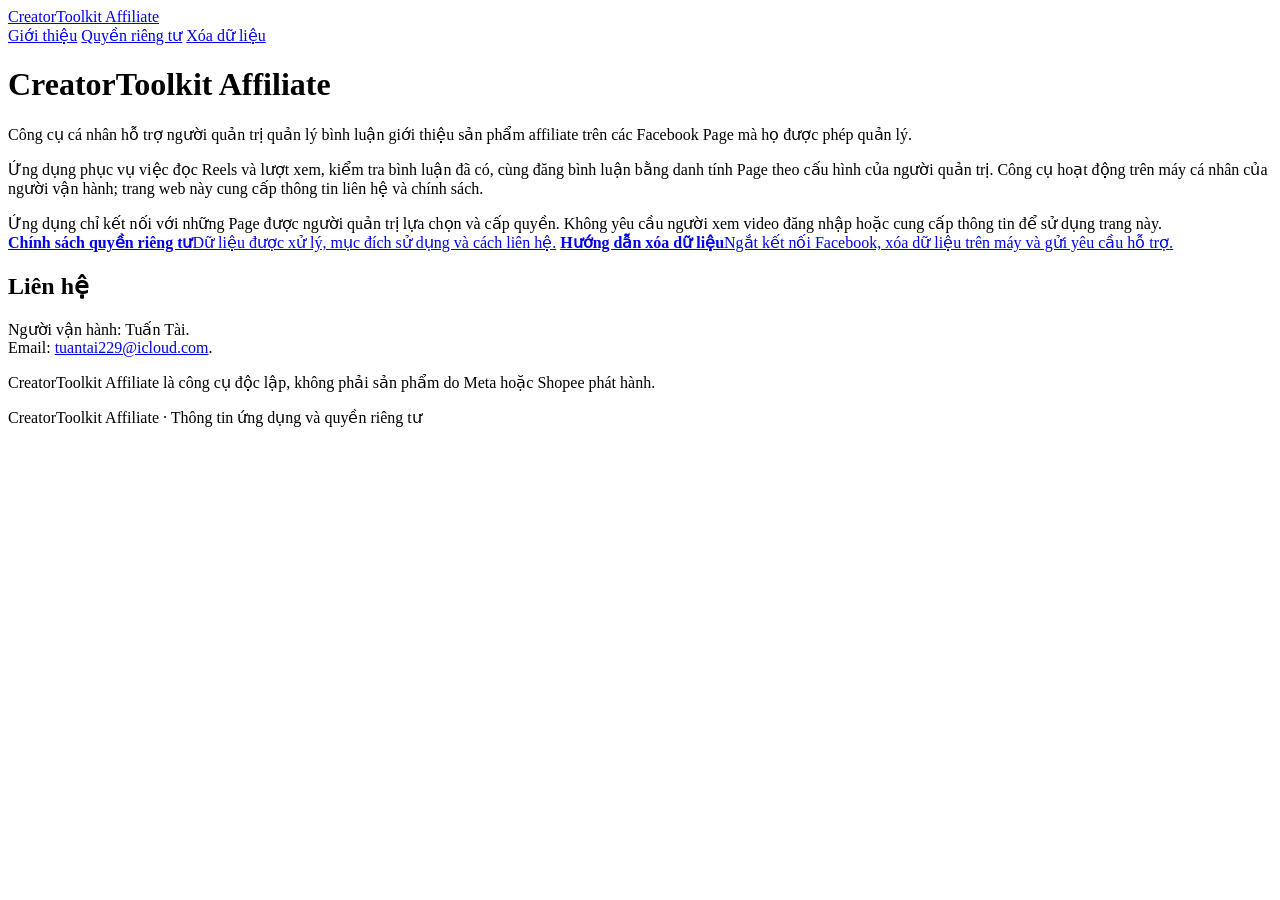
==== index.html @ e44db35c "Publish CreatorToolkit Affiliate information This HTML file provides information about the CreatorTo" ====
<!doctype html>
<html lang="vi">
<head>
  <meta charset="utf-8">
  <meta name="viewport" content="width=device-width, initial-scale=1">
  <meta name="description" content="Thông tin về ứng dụng CreatorToolkit Affiliate, chính sách quyền riêng tư và hướng dẫn xóa dữ liệu.">
  <title>CreatorToolkit Affiliate</title>
  <link rel="stylesheet" href="style.css">
</head>
<body>
  <header>
    <a class="brand" href="index.html">CreatorToolkit Affiliate</a>
    <nav aria-label="Điều hướng chính">
      <a href="index.html" aria-current="page">Giới thiệu</a>
      <a href="privacy.html">Quyền riêng tư</a>
      <a href="data-deletion.html">Xóa dữ liệu</a>
    </nav>
  </header>
  <main>
    <h1>CreatorToolkit Affiliate</h1>
    <p>Công cụ cá nhân hỗ trợ người quản trị quản lý bình luận giới thiệu sản phẩm affiliate trên các Facebook Page mà họ được phép quản lý.</p>
    <p>Ứng dụng phục vụ việc đọc Reels và lượt xem, kiểm tra bình luận đã có, cùng đăng bình luận bằng danh tính Page theo cấu hình của người quản trị. Công cụ hoạt động trên máy cá nhân của người vận hành; trang web này cung cấp thông tin liên hệ và chính sách.</p>
    <div class="notice">Ứng dụng chỉ kết nối với những Page được người quản trị lựa chọn và cấp quyền. Không yêu cầu người xem video đăng nhập hoặc cung cấp thông tin để sử dụng trang này.</div>
    <div class="cards">
      <a class="card" href="privacy.html"><strong>Chính sách quyền riêng tư</strong><span>Dữ liệu được xử lý, mục đích sử dụng và cách liên hệ.</span></a>
      <a class="card" href="data-deletion.html"><strong>Hướng dẫn xóa dữ liệu</strong><span>Ngắt kết nối Facebook, xóa dữ liệu trên máy và gửi yêu cầu hỗ trợ.</span></a>
    </div>
    <h2>Liên hệ</h2>
    <p>Người vận hành: Tuấn Tài.<br>Email: <a href="mailto:tuantai229@icloud.com">tuantai229@icloud.com</a>.</p>
    <p class="meta">CreatorToolkit Affiliate là công cụ độc lập, không phải sản phẩm do Meta hoặc Shopee phát hành.</p>
  </main>
  <footer>CreatorToolkit Affiliate · Thông tin ứng dụng và quyền riêng tư</footer>
</body>
</html>
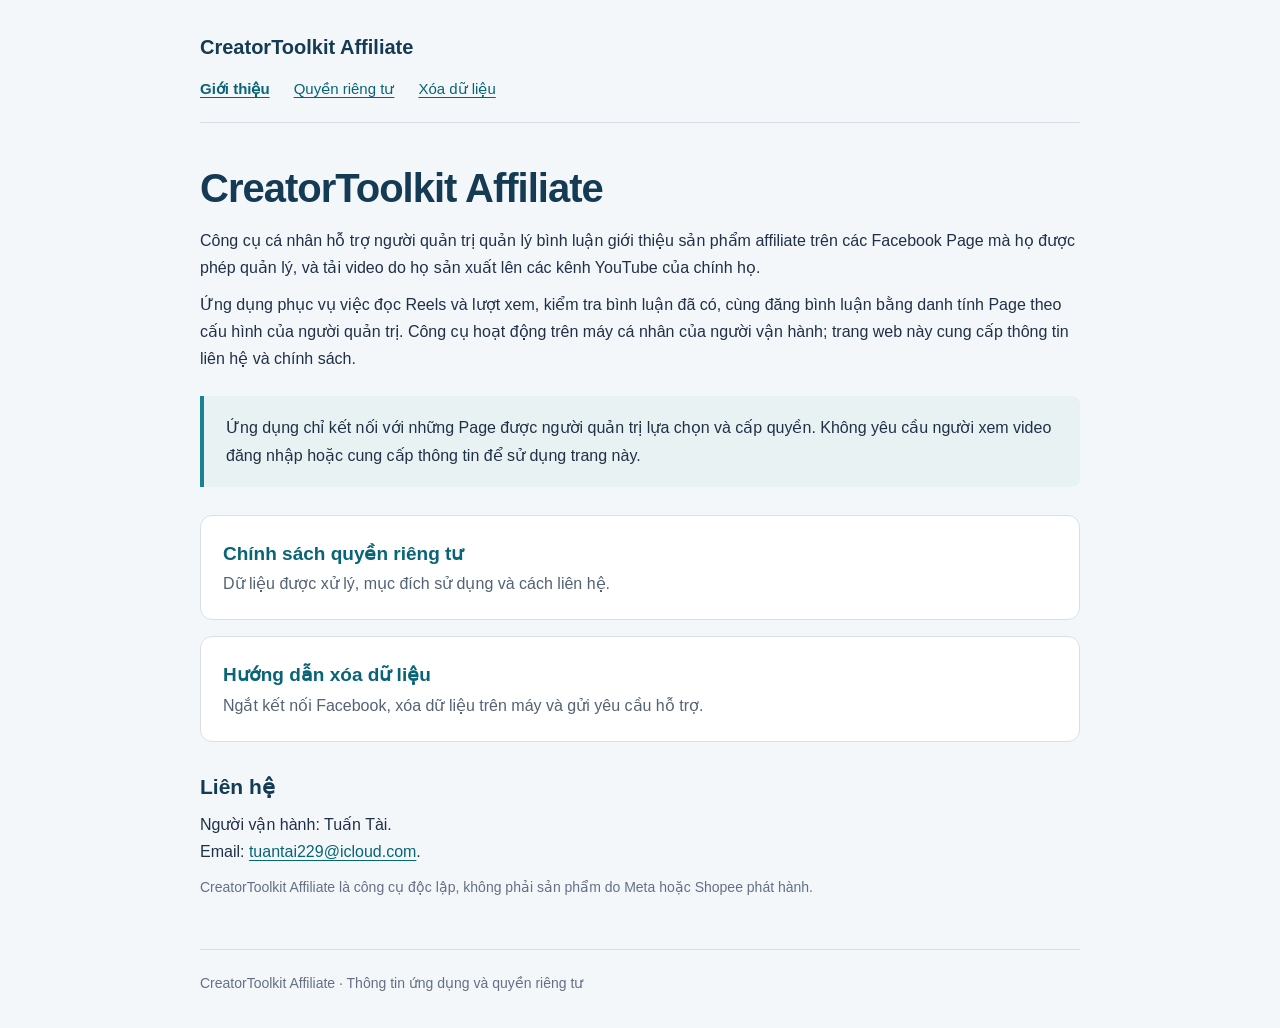
==== commit c24c397a: "Mention YouTube uploads on the home page" ====
--- a/index.html
+++ b/index.html
@@ -18,7 +18,7 @@
   </header>
   <main>
     <h1>CreatorToolkit Affiliate</h1>
-    <p>Công cụ cá nhân hỗ trợ người quản trị quản lý bình luận giới thiệu sản phẩm affiliate trên các Facebook Page mà họ được phép quản lý.</p>
+    <p>Công cụ cá nhân hỗ trợ người quản trị quản lý bình luận giới thiệu sản phẩm affiliate trên các Facebook Page mà họ được phép quản lý, và tải video do họ sản xuất lên các kênh YouTube của chính họ.</p>
     <p>Ứng dụng phục vụ việc đọc Reels và lượt xem, kiểm tra bình luận đã có, cùng đăng bình luận bằng danh tính Page theo cấu hình của người quản trị. Công cụ hoạt động trên máy cá nhân của người vận hành; trang web này cung cấp thông tin liên hệ và chính sách.</p>
     <div class="notice">Ứng dụng chỉ kết nối với những Page được người quản trị lựa chọn và cấp quyền. Không yêu cầu người xem video đăng nhập hoặc cung cấp thông tin để sử dụng trang này.</div>
     <div class="cards">
--- a/style.css
+++ b/style.css
@@ -0,0 +1,25 @@
+:root { color-scheme: light; font-family: -apple-system, BlinkMacSystemFont, "Segoe UI", sans-serif; color: #203047; background: #f4f7fa; }
+* { box-sizing: border-box; }
+body { margin: 0; line-height: 1.7; }
+header, main, footer { width: min(880px, calc(100% - 40px)); margin: auto; }
+header { padding: 30px 0 20px; border-bottom: 1px solid #d7e0e9; }
+.brand { color: #143b53; font-weight: 750; text-decoration: none; font-size: 20px; }
+nav { display: flex; flex-wrap: wrap; gap: 8px 24px; margin-top: 12px; font-size: 15px; }
+a { color: #086477; text-underline-offset: 3px; overflow-wrap: anywhere; }
+a:hover { color: #003d4b; }
+a:focus-visible { outline: 3px solid #e5aa39; outline-offset: 4px; }
+nav [aria-current="page"] { font-weight: 700; }
+main { padding: 40px 0; }
+h1 { font-size: clamp(27px, 5vw, 40px); line-height: 1.25; color: #143b53; margin: 0 0 14px; letter-spacing: -.025em; }
+h2 { font-size: 21px; margin: 30px 0 8px; line-height: 1.4; color: #143b53; }
+p { margin: 10px 0; }
+ul, ol { padding-left: 24px; }
+li { padding-left: 3px; margin: 7px 0; }
+.meta { color: #637084; font-size: 14px; }
+.notice { padding: 18px 22px; background: #e8f2f3; border-left: 4px solid #168293; border-radius: 0 8px 8px 0; margin: 24px 0; }
+.cards { display: grid; gap: 16px; margin-top: 28px; }
+.card { display: block; padding: 22px; border: 1px solid #d7e0e9; border-radius: 12px; background: white; text-decoration: none; }
+.card strong { display: block; font-size: 19px; }
+.card span { color: #536275; }
+footer { border-top: 1px solid #d7e0e9; padding: 22px 0 32px; color: #637084; font-size: 14px; }
+@media (max-width: 480px) { header, main, footer { width: calc(100% - 32px); } main { padding-top: 28px; } .notice { padding: 14px 16px; } }
